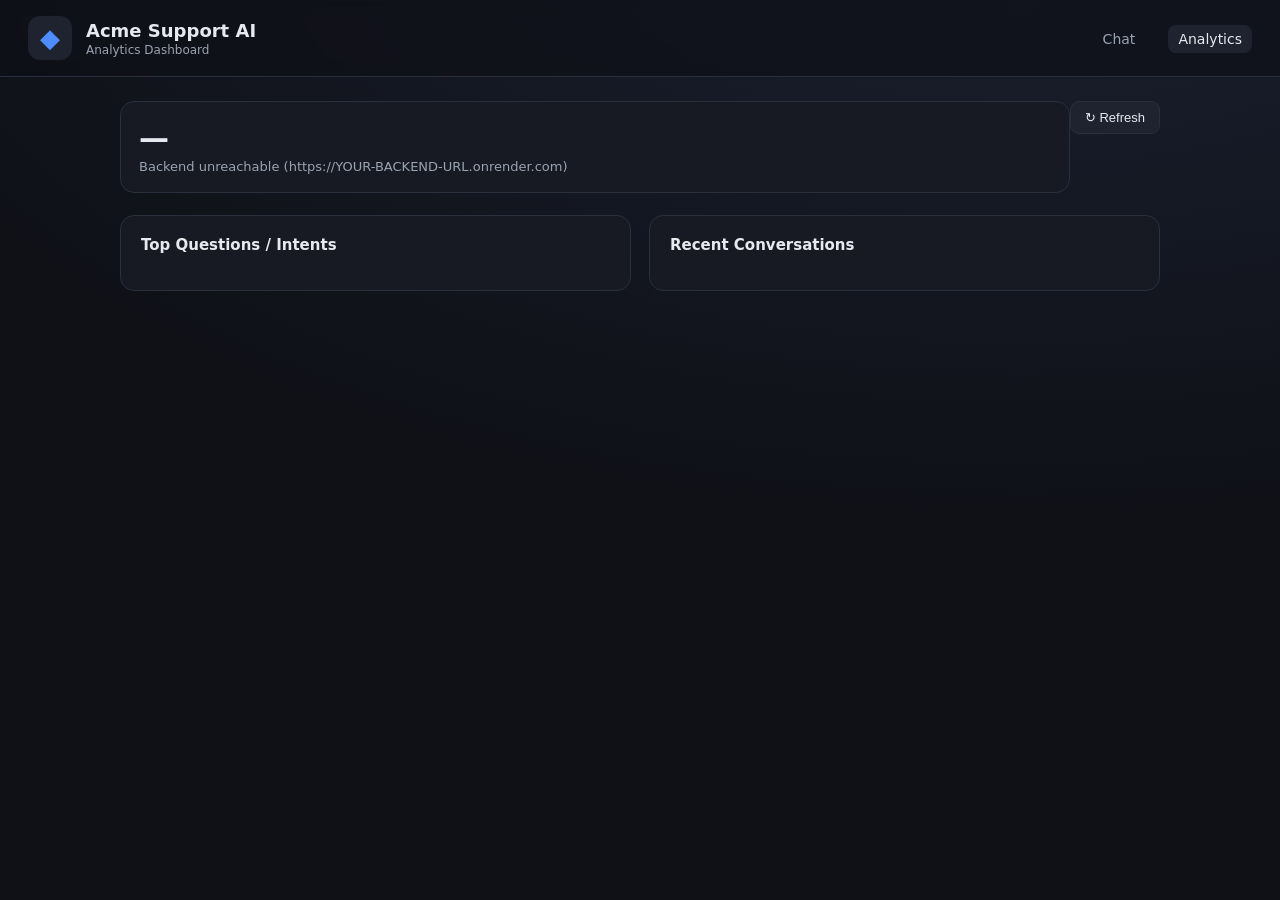
==== frontend/dashboard.html @ ed3e4378 "Initial commit: Enterprise Customer Support AI Conversational AI solution — a mini Google Contact Ce" ====
<!DOCTYPE html>
<html lang="en">
<head>
  <meta charset="UTF-8" />
  <meta name="viewport" content="width=device-width, initial-scale=1.0" />
  <title>Acme Support AI — Analytics</title>
  <link rel="stylesheet" href="styles.css" />
</head>
<body>
  <header class="topbar">
    <div class="brand">
      <span class="logo">◆</span>
      <div>
        <h1>Acme Support AI</h1>
        <p>Analytics Dashboard</p>
      </div>
    </div>
    <nav>
      <a href="index.html">Chat</a>
      <a href="dashboard.html" class="active">Analytics</a>
    </nav>
  </header>

  <main class="dash">
    <button class="refresh" onclick="loadAnalytics()">↻ Refresh</button>
    <div class="cards" id="cards"></div>
    <div class="grid2">
      <div class="block">
        <h3>Top Questions / Intents</h3>
        <div id="intents"></div>
      </div>
      <div class="block">
        <h3>Recent Conversations</h3>
        <div class="recent" id="recent"></div>
      </div>
    </div>
  </main>

  <script src="config.js"></script>
  <script src="dashboard.js"></script>
</body>
</html>
---- frontend/styles.css ----
:root {
  --bg: #0f1117;
  --panel: #171a23;
  --panel-2: #1f2330;
  --border: #2a2f3d;
  --text: #e7e9ee;
  --muted: #9aa3b2;
  --accent: #4f8cff;
  --accent-2: #34c759;
  --danger: #ff6b6b;
  --radius: 14px;
}

* { box-sizing: border-box; }
body {
  margin: 0;
  font-family: "Segoe UI", system-ui, -apple-system, sans-serif;
  background: radial-gradient(1200px 600px at 80% -10%, #1b2030, var(--bg));
  color: var(--text);
  min-height: 100vh;
}

.topbar {
  display: flex; align-items: center; justify-content: space-between;
  padding: 16px 28px; border-bottom: 1px solid var(--border);
  background: rgba(15,17,23,.7); backdrop-filter: blur(8px);
  position: sticky; top: 0; z-index: 5;
}
.brand { display: flex; align-items: center; gap: 14px; }
.logo {
  font-size: 26px; color: var(--accent);
  background: var(--panel-2); width: 44px; height: 44px;
  display: grid; place-items: center; border-radius: 12px;
}
.brand h1 { font-size: 18px; margin: 0; }
.brand p { margin: 2px 0 0; color: var(--muted); font-size: 12px; }
nav a {
  color: var(--muted); text-decoration: none; margin-left: 18px;
  font-size: 14px; padding: 6px 10px; border-radius: 8px;
}
nav a.active, nav a:hover { color: var(--text); background: var(--panel-2); }

.chat-shell {
  display: grid; grid-template-columns: 1fr 300px; gap: 18px;
  max-width: 1080px; margin: 24px auto; padding: 0 20px;
}
@media (max-width: 820px) { .chat-shell { grid-template-columns: 1fr; } .side-panel { order: -1; } }

.chat-panel {
  background: var(--panel); border: 1px solid var(--border);
  border-radius: var(--radius); display: flex; flex-direction: column;
  height: 72vh;
}
.mode-bar { display: flex; align-items: center; gap: 10px; padding: 12px 16px; border-bottom: 1px solid var(--border); }
.mode-label { font-size: 12px; color: var(--muted); }
.toggle { display: inline-flex; background: var(--panel-2); border: 1px solid var(--border); border-radius: 9px; padding: 3px; }
.toggle button { background: transparent; border: none; color: var(--muted); padding: 6px 12px; border-radius: 7px; cursor: pointer; font-size: 12px; font-weight: 600; }
.toggle button.active { background: var(--accent); color: #fff; }
.cx-state { font-size: 11px; color: var(--muted); margin-left: auto; }
.cx-state.on { color: var(--accent-2); }
.cx-state.off { color: var(--danger); }

.messages { flex: 1; overflow-y: auto; padding: 20px; display: flex; flex-direction: column; gap: 12px; }

.msg { max-width: 78%; padding: 12px 14px; border-radius: 12px; line-height: 1.5; font-size: 14px; white-space: pre-wrap; }
.msg.user { align-self: flex-end; background: var(--accent); color: white; border-bottom-right-radius: 4px; }
.msg.bot { align-self: flex-start; background: var(--panel-2); border: 1px solid var(--border); border-bottom-left-radius: 4px; }
.msg.bot strong { color: #cdd8ff; }
.msg .tag {
  display: inline-block; font-size: 11px; color: var(--muted);
  margin-bottom: 6px; text-transform: uppercase; letter-spacing: .04em;
}
.typing { color: var(--muted); font-style: italic; }

.suggestions { display: flex; flex-wrap: wrap; gap: 8px; padding: 0 16px 10px; }
.suggestions button {
  background: var(--panel-2); border: 1px solid var(--border); color: var(--muted);
  padding: 7px 11px; border-radius: 20px; font-size: 12px; cursor: pointer;
}
.suggestions button:hover { color: var(--text); border-color: var(--accent); }

.composer { display: flex; gap: 10px; padding: 14px 16px; border-top: 1px solid var(--border); }
.composer input {
  flex: 1; background: var(--panel-2); border: 1px solid var(--border);
  color: var(--text); padding: 12px 14px; border-radius: 10px; font-size: 14px;
}
.composer input:focus { outline: none; border-color: var(--accent); }
.composer button, .modal button {
  background: var(--accent); color: white; border: none; padding: 12px 18px;
  border-radius: 10px; cursor: pointer; font-weight: 600; font-size: 14px;
}
.composer button:hover { filter: brightness(1.08); }

.side-panel { background: var(--panel); border: 1px solid var(--border); border-radius: var(--radius); padding: 18px; height: fit-content; }
.side-panel h3 { font-size: 13px; text-transform: uppercase; letter-spacing: .05em; color: var(--muted); margin: 0 0 10px; }
.pipeline { margin: 0 0 22px; padding-left: 18px; color: var(--muted); font-size: 13px; line-height: 1.9; }
.meta { font-size: 13px; color: var(--muted); line-height: 1.7; }
.meta .pill { display: inline-block; background: var(--panel-2); border: 1px solid var(--border); padding: 2px 9px; border-radius: 20px; color: var(--text); margin: 2px 4px 2px 0; font-size: 12px; }
.pill.neg { color: var(--danger); border-color: var(--danger); }
.pill.pos { color: var(--accent-2); border-color: var(--accent-2); }

/* Modal */
.modal { position: fixed; inset: 0; background: rgba(0,0,0,.6); display: grid; place-items: center; z-index: 20; }
.modal.hidden { display: none; }
.modal-card { background: var(--panel); border: 1px solid var(--border); border-radius: var(--radius); padding: 22px; width: 380px; max-width: 92vw; }
.modal-card h3 { margin: 0 0 14px; }
.modal-card input, .modal-card textarea {
  width: 100%; margin-bottom: 10px; background: var(--panel-2); border: 1px solid var(--border);
  color: var(--text); padding: 10px 12px; border-radius: 9px; font-size: 14px; font-family: inherit;
}
.modal-card textarea { min-height: 80px; resize: vertical; }
.modal-actions { display: flex; justify-content: flex-end; gap: 10px; }
.modal button.secondary { background: var(--panel-2); border: 1px solid var(--border); color: var(--text); }

/* Dashboard */
.dash { max-width: 1080px; margin: 24px auto; padding: 0 20px; }
.cards { display: grid; grid-template-columns: repeat(auto-fit, minmax(170px, 1fr)); gap: 14px; margin-bottom: 22px; }
.card { background: var(--panel); border: 1px solid var(--border); border-radius: var(--radius); padding: 18px; }
.card .value { font-size: 30px; font-weight: 700; }
.card .label { color: var(--muted); font-size: 13px; margin-top: 4px; }
.card .value.green { color: var(--accent-2); }
.card .value.blue { color: var(--accent); }
.grid2 { display: grid; grid-template-columns: 1fr 1fr; gap: 18px; }
@media (max-width: 820px) { .grid2 { grid-template-columns: 1fr; } }
.block { background: var(--panel); border: 1px solid var(--border); border-radius: var(--radius); padding: 20px; }
.block h3 { margin: 0 0 16px; font-size: 15px; }
.bar-row { margin-bottom: 12px; }
.bar-row .bar-top { display: flex; justify-content: space-between; font-size: 13px; margin-bottom: 5px; }
.bar { height: 9px; background: var(--panel-2); border-radius: 6px; overflow: hidden; }
.bar > span { display: block; height: 100%; background: linear-gradient(90deg, var(--accent), #7aa7ff); }
.recent { font-size: 13px; }
.recent .row { display: flex; justify-content: space-between; padding: 8px 0; border-bottom: 1px solid var(--border); color: var(--muted); gap: 10px; }
.recent .row span:first-child { color: var(--text); overflow: hidden; text-overflow: ellipsis; white-space: nowrap; }
.refresh { float: right; background: var(--panel-2); border: 1px solid var(--border); color: var(--text); padding: 8px 14px; border-radius: 9px; cursor: pointer; font-size: 13px; }
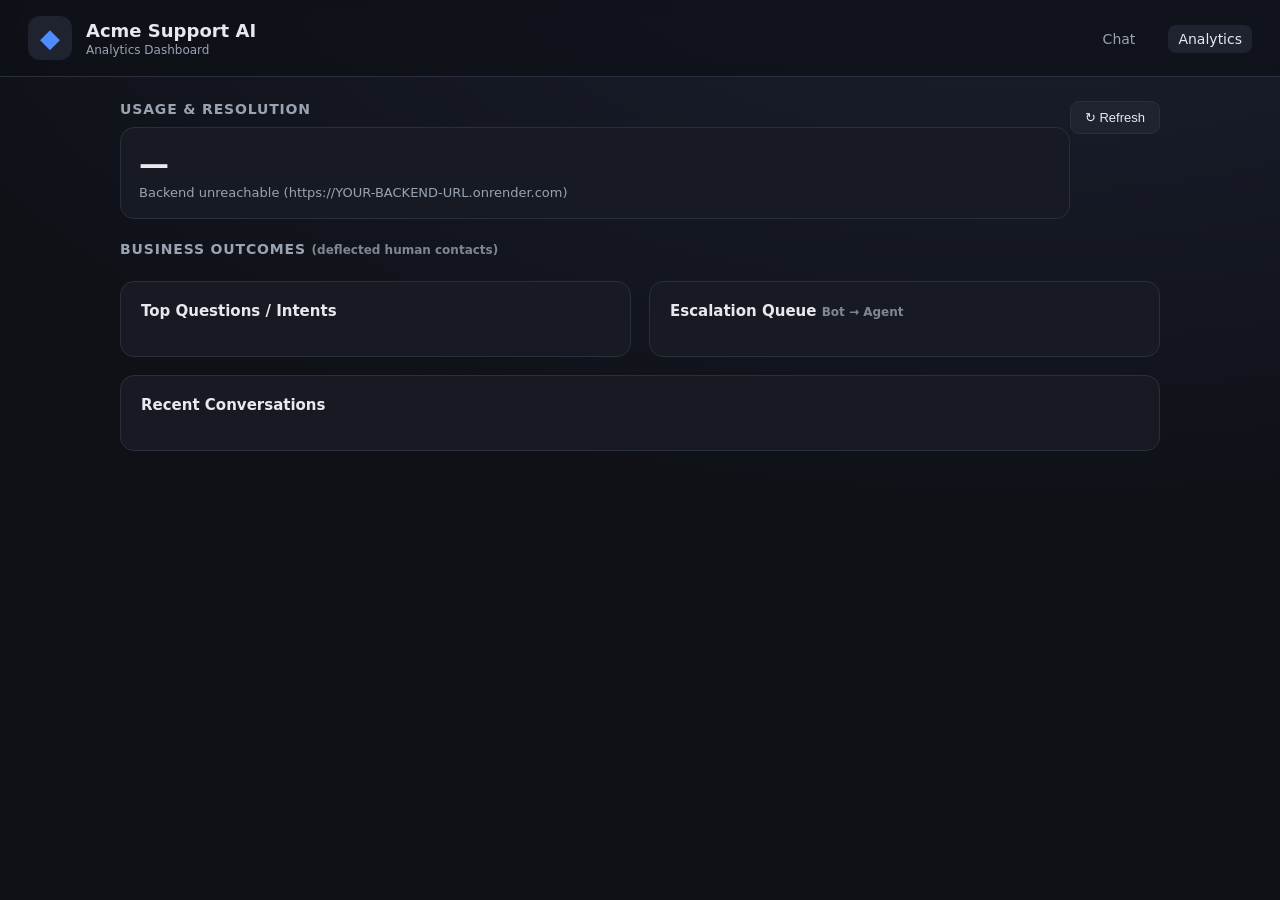
==== commit 36523c06: "Add consultant analytics, escalation queue, and Mermaid diagrams Analytics dashboard: - Resolution r" ====
--- a/frontend/dashboard.html
+++ b/frontend/dashboard.html
@@ -23,16 +23,28 @@
 
   <main class="dash">
     <button class="refresh" onclick="loadAnalytics()">↻ Refresh</button>
+
+    <h2 class="section-title">Usage &amp; Resolution</h2>
     <div class="cards" id="cards"></div>
+
+    <h2 class="section-title">Business Outcomes <span class="muted-note">(deflected human contacts)</span></h2>
+    <div class="cards outcomes" id="outcomes"></div>
+    <p class="assumptions" id="assumptions"></p>
+
     <div class="grid2">
       <div class="block">
         <h3>Top Questions / Intents</h3>
         <div id="intents"></div>
       </div>
       <div class="block">
-        <h3>Recent Conversations</h3>
-        <div class="recent" id="recent"></div>
+        <h3>Escalation Queue <span class="muted-note">Bot → Agent</span></h3>
+        <div class="recent" id="queue"></div>
       </div>
+    </div>
+
+    <div class="block" style="margin-top:18px">
+      <h3>Recent Conversations</h3>
+      <div class="recent" id="recent"></div>
     </div>
   </main>
 
--- a/frontend/styles.css
+++ b/frontend/styles.css
@@ -120,6 +120,16 @@
 .card .label { color: var(--muted); font-size: 13px; margin-top: 4px; }
 .card .value.green { color: var(--accent-2); }
 .card .value.blue { color: var(--accent); }
+.card .value.amber { color: #ffcc66; }
+.outcomes .card { background: linear-gradient(180deg, rgba(52,199,89,.08), var(--panel)); }
+.section-title { font-size: 14px; text-transform: uppercase; letter-spacing: .06em; color: var(--muted); margin: 22px 0 10px; }
+.muted-note { text-transform: none; letter-spacing: 0; font-size: 12px; color: var(--muted); opacity: .8; }
+.assumptions { font-size: 11px; color: var(--muted); margin: -8px 0 4px; }
+.empty { color: var(--muted); }
+.recent .row em { color: var(--muted); font-style: normal; }
+.status { font-size: 11px; padding: 2px 9px; border-radius: 20px; border: 1px solid var(--border); height: fit-content; white-space: nowrap; }
+.status.open { color: #ffcc66; border-color: #ffcc66; }
+.status.closed { color: var(--accent-2); border-color: var(--accent-2); }
 .grid2 { display: grid; grid-template-columns: 1fr 1fr; gap: 18px; }
 @media (max-width: 820px) { .grid2 { grid-template-columns: 1fr; } }
 .block { background: var(--panel); border: 1px solid var(--border); border-radius: var(--radius); padding: 20px; }
